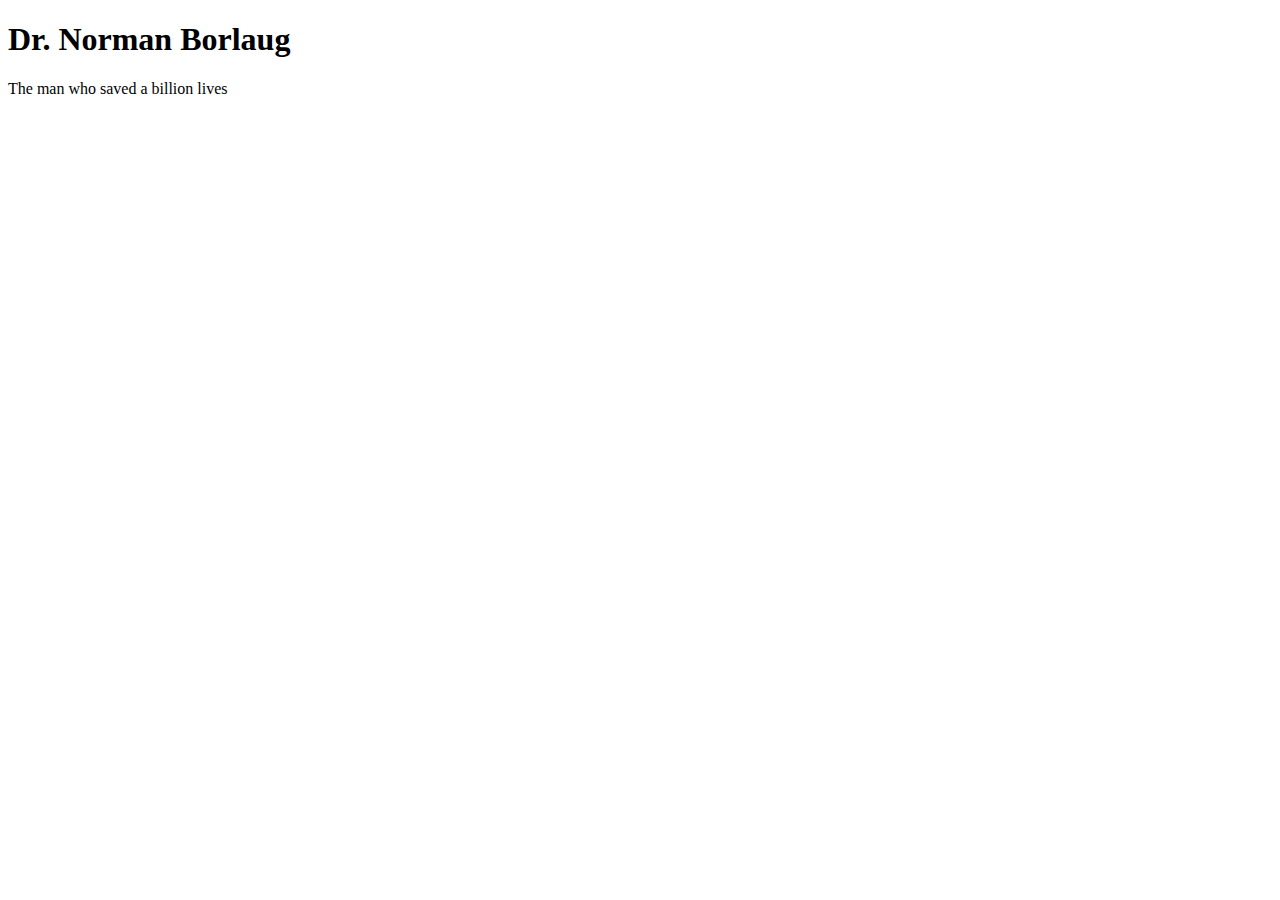
==== tributo.html @ 9b4b14d7 "feature(title): creación del titulo principal y párrafo." ====
<!DOCTYPE html>
<html lang="en">
<head>
    <meta charset="UTF-8">
    <meta http-equiv="X-UA-Compatible" content="IE=edge">
    <meta name="viewport" content="width=device-width, initial-scale=1.0">
    <title>Página Tributo</title>
</head>
<body>
    <main class="wrapper" id="main">
        <h1 id="title">Dr. Norman Borlaug</h1>
        <p>The man who saved a billion lives</p>
    </main>
</body>
</html>
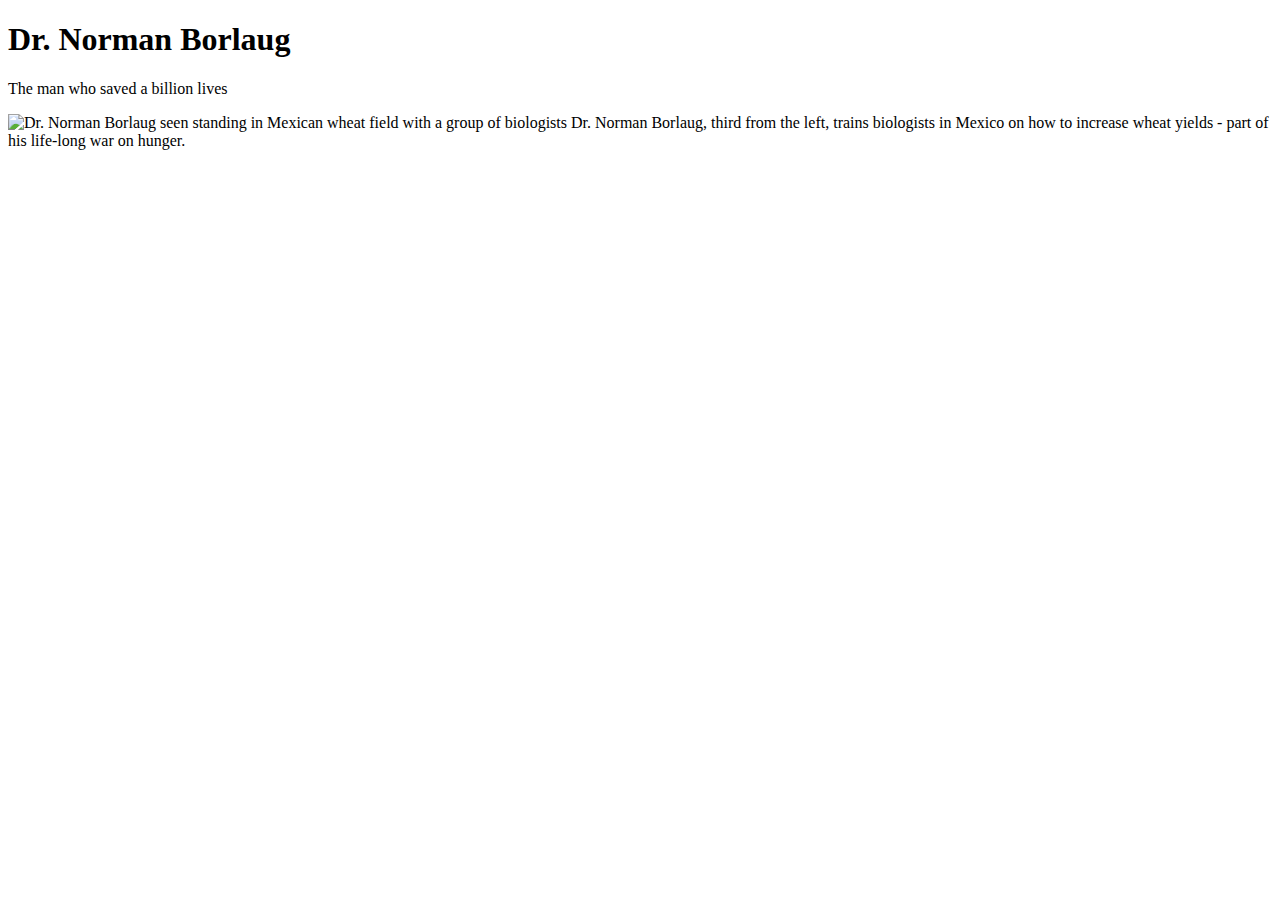
==== commit 92cc8712: "feature(img-div): creación del ontenedor img-div, así como la imageny su caption." ====
--- a/tributo.html
+++ b/tributo.html
@@ -10,6 +10,13 @@
     <main class="wrapper" id="main">
         <h1 id="title">Dr. Norman Borlaug</h1>
         <p>The man who saved a billion lives</p>
+        <div class="img-div">
+            <img id="image" src="https://c2.staticflickr.com/4/3689/10613180113_fdf7bcd316_b.jpg" alt="Dr. Norman Borlaug seen standing in Mexican wheat field with a group of biologists">
+            <caption id="img-caption">
+                Dr. Norman Borlaug, third from the left, trains biologists in Mexico on
+                how to increase wheat yields - part of his life-long war on hunger.
+            </caption>
+        </div>
     </main>
 </body>
 </html>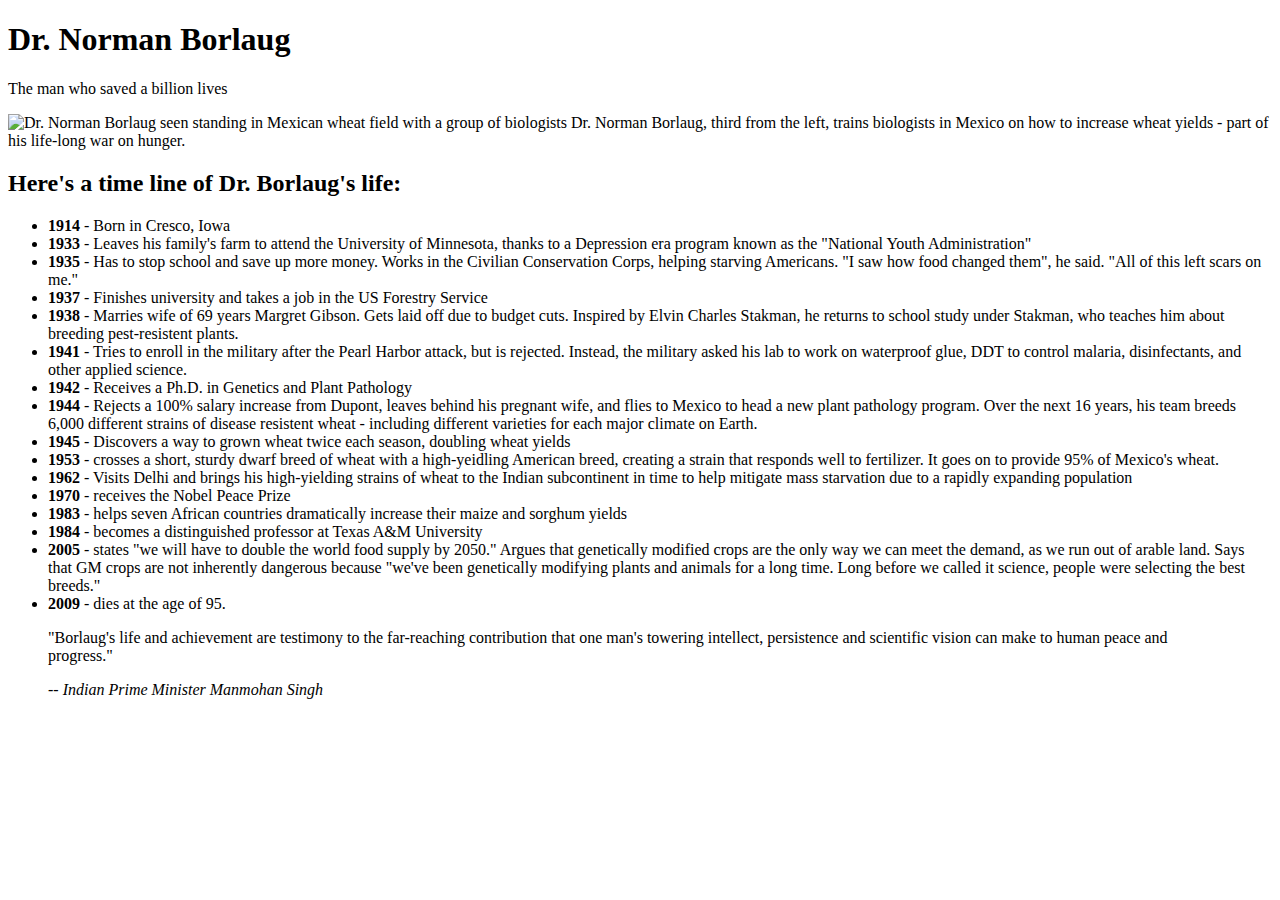
==== commit 1479c9c8: "feature(section): sección de la línea del tiempo y cita de una frase." ====
--- a/tributo.html
+++ b/tributo.html
@@ -17,6 +17,110 @@
                 how to increase wheat yields - part of his life-long war on hunger.
             </caption>
         </div>
+        <section id="tribute-info";>
+            <h2>Here's a time line of Dr. Borlaug's life:</h2>
+            <ul>
+                <li>
+                    <strong>1914</strong>
+                    - Born in Cresco, Iowa
+                </li>
+                <li>
+                    <strong>1933</strong>
+                    - Leaves his family's farm to attend the
+                    University of Minnesota, thanks to a Depression era program known as the
+                    "National Youth Administration"            
+                </li>
+                <li>
+                    <strong>1935</strong>
+                    - Has to stop school and save up more money. Works
+                    in the Civilian Conservation Corps, helping starving Americans. "I saw
+                    how food changed them", he said. "All of this left scars on me."            
+                </li>
+                <li>
+                    <strong>1937</strong>
+                    - Finishes university and takes a job in the US
+                    Forestry Service            
+                </li>
+                <li>
+                    <strong>1938</strong>
+                    - Marries wife of 69 years Margret Gibson. Gets
+                    laid off due to budget cuts. Inspired by Elvin Charles Stakman, he
+                    returns to school study under Stakman, who teaches him about breeding
+                    pest-resistent plants.            
+                </li>
+                <li>
+                    <strong>1941</strong>
+                    - Tries to enroll in the military after the Pearl
+                    Harbor attack, but is rejected. Instead, the military asked his lab to
+                    work on waterproof glue, DDT to control malaria, disinfectants, and
+                    other applied science.            
+                </li>
+                <li>
+                    <strong>1942</strong>
+                    - Receives a Ph.D. in Genetics and Plant Pathology
+                </li>
+                <li>
+                    <strong>1944</strong>
+                    - Rejects a 100% salary increase from Dupont,
+                    leaves behind his pregnant wife, and flies to Mexico to head a new plant
+                    pathology program. Over the next 16 years, his team breeds 6,000
+                    different strains of disease resistent wheat - including different
+                    varieties for each major climate on Earth.            
+                </li>
+                <li>
+                    <strong>1945</strong>
+                    - Discovers a way to grown wheat twice each
+                    season, doubling wheat yields            
+                </li>
+                <li>
+                    <strong>1953</strong>
+                    - crosses a short, sturdy dwarf breed of wheat
+                    with a high-yeidling American breed, creating a strain that responds
+                    well to fertilizer. It goes on to provide 95% of Mexico's wheat.            
+                </li>
+                <li>
+                    <strong>1962</strong>
+                    - Visits Delhi and brings his high-yielding
+                    strains of wheat to the Indian subcontinent in time to help mitigate
+                    mass starvation due to a rapidly expanding population            
+                </li>
+                <li>
+                    <strong>1970</strong>
+                    - receives the Nobel Peace Prize
+                </li>
+                <li>
+                    <strong>1983</strong>
+                    - helps seven African countries dramatically
+                    increase their maize and sorghum yields            
+                </li>
+                <li>
+                    <strong>1984</strong>
+                    - becomes a distinguished professor at Texas A&M
+                    University            
+                </li>
+                <li>
+                    <strong>2005</strong>
+                    - states "we will have to double the world food
+                    supply by 2050." Argues that genetically modified crops are the only way
+                    we can meet the demand, as we run out of arable land. Says that GM crops
+                    are not inherently dangerous because "we've been genetically modifying
+                    plants and animals for a long time. Long before we called it science,
+                    people were selecting the best breeds."            
+                </li>
+                <li>
+                    <strong>2009</strong>
+                    - dies at the age of 95.
+                </li>
+            </ul>
+            <blockquote cite="http://news.rediff.com/report/2009/sep/14/pm-pays-tribute-to-father-of-green-revolution-borlaug.htm">
+                <p>    
+                    "Borlaug's life and achievement are testimony to the far-reaching
+                    contribution that one man's towering intellect, persistence and
+                    scientific vision can make to human peace and progress." 
+                </p>
+                <cite>-- Indian Prime Minister Manmohan Singh</cite>
+            </blockquote>
+        </section>
     </main>
 </body>
 </html>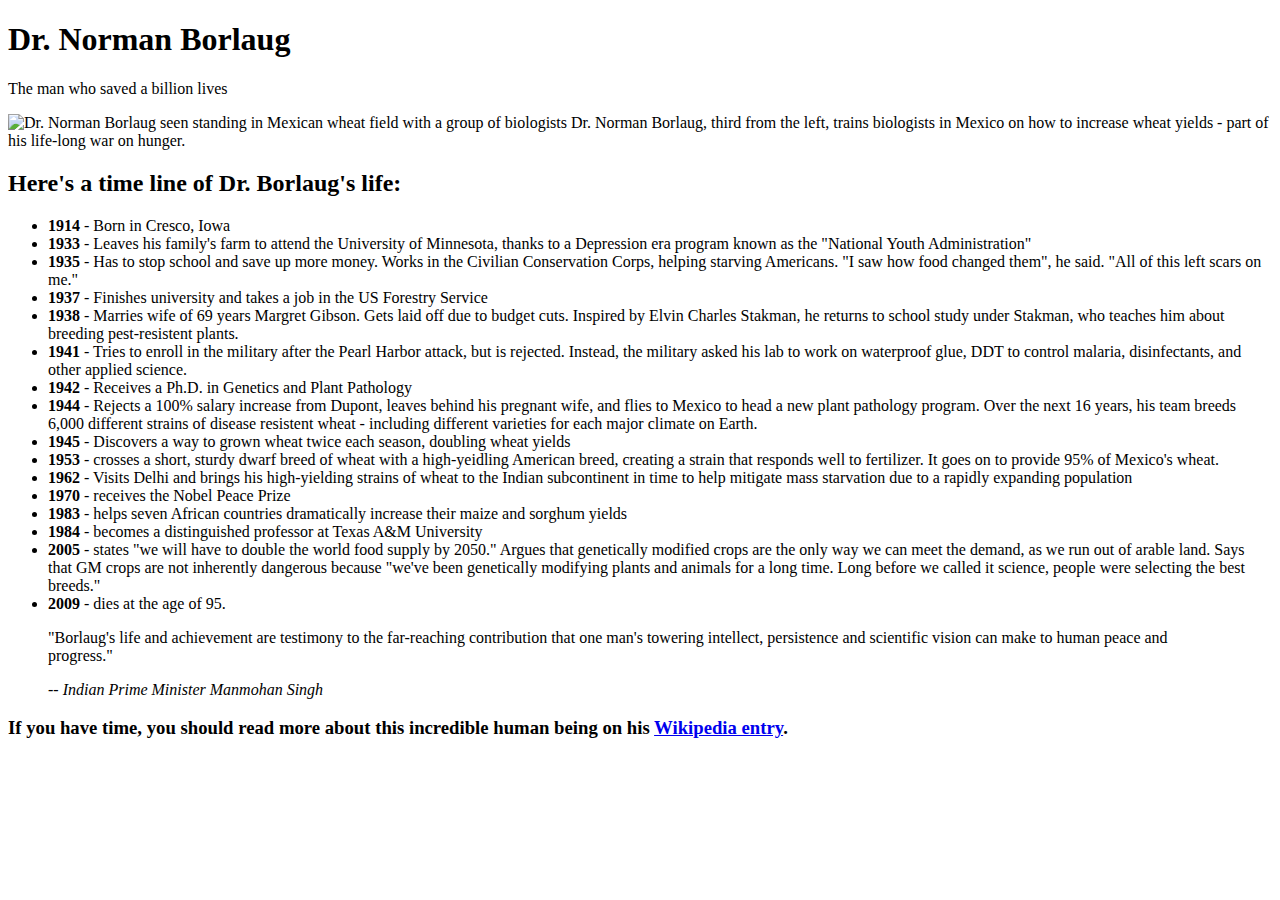
==== commit bbfbdee6: "feature(title 3): titulo 3 añadiendo link de la referencia." ====
--- a/tributo.html
+++ b/tributo.html
@@ -120,6 +120,10 @@
                 </p>
                 <cite>-- Indian Prime Minister Manmohan Singh</cite>
             </blockquote>
+            <h3>
+                If you have time, you should read more about this incredible human being
+                on his <a id="tribute-link" href="https://en.wikipedia.org/wiki/Norman_Borlaug" target="_blank">Wikipedia entry</a>.
+                </h3>
         </section>
     </main>
 </body>
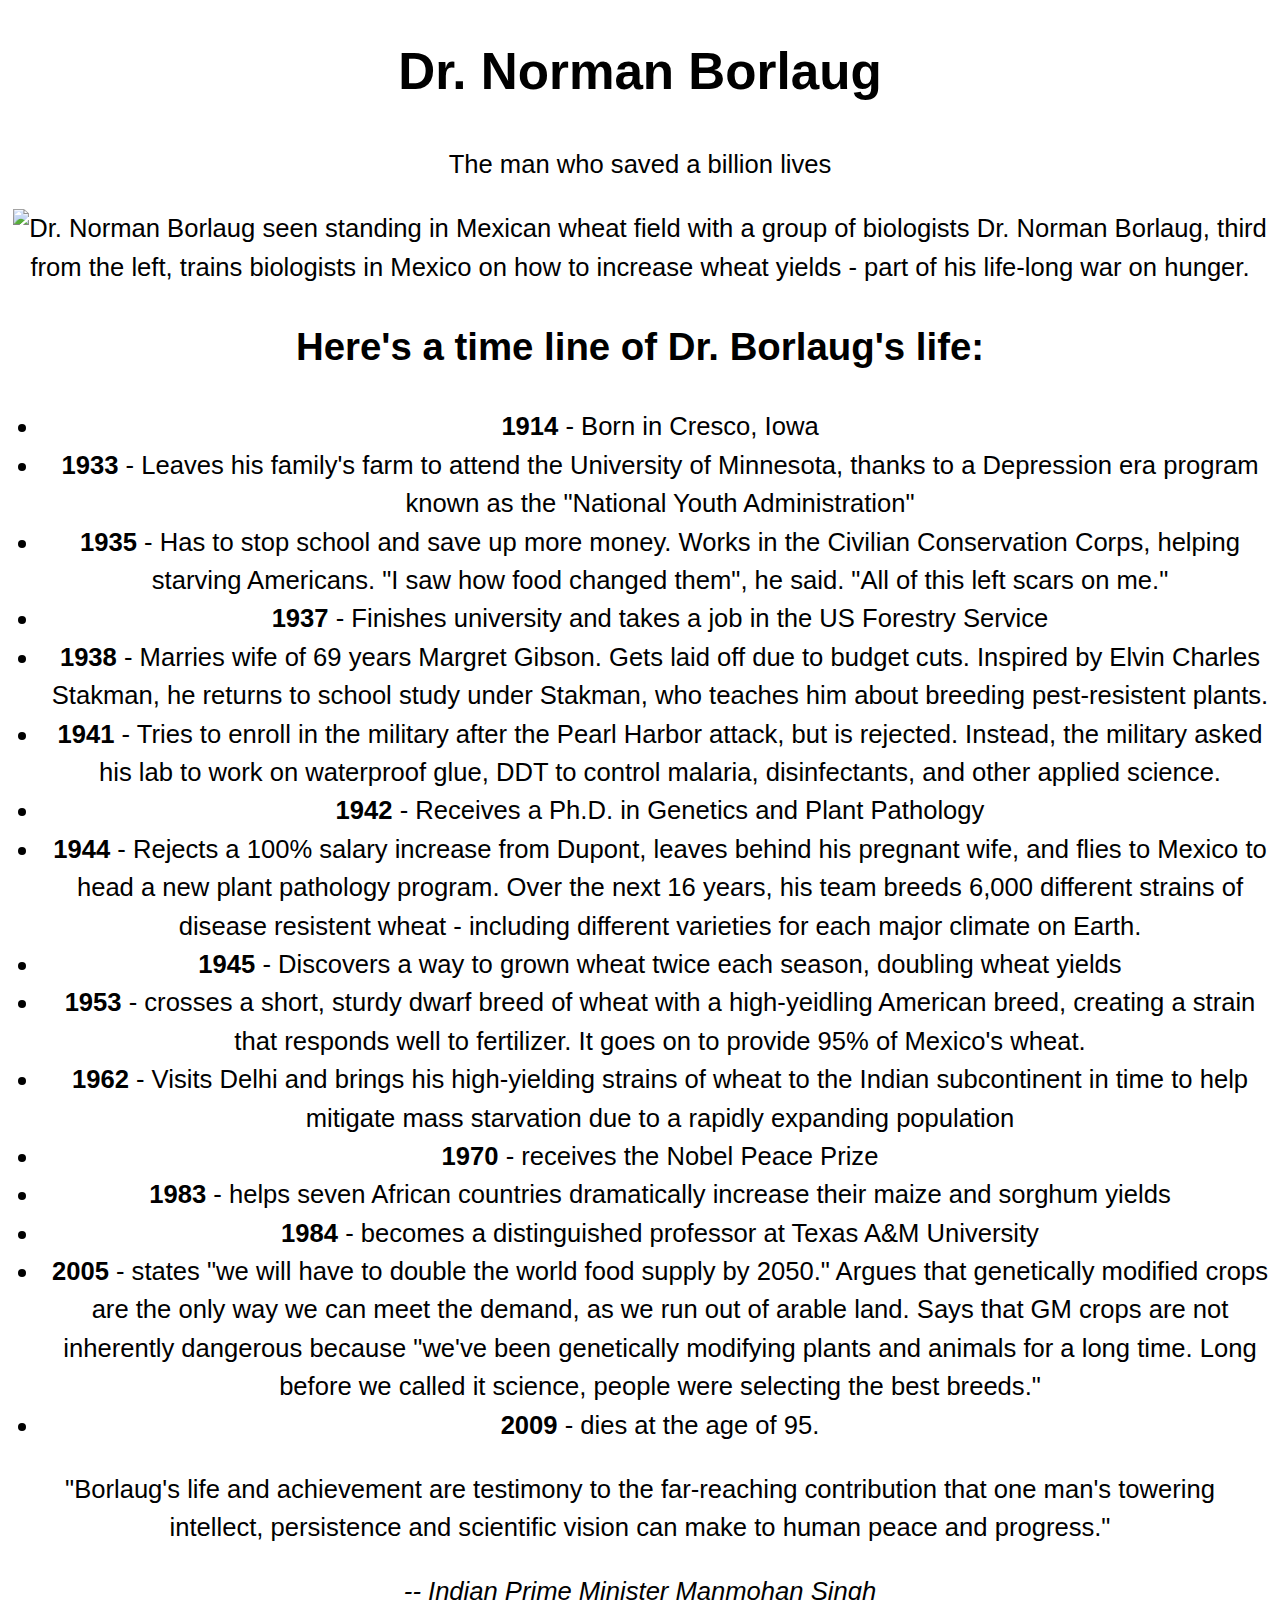
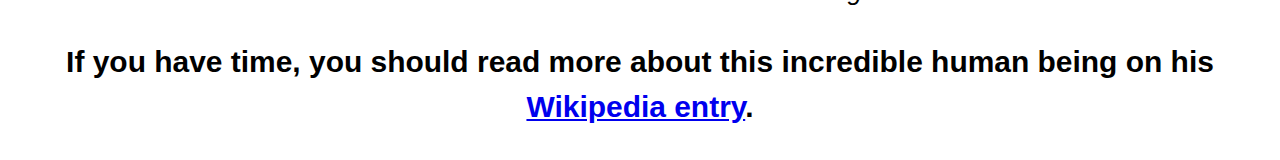
==== commit 30d0a924: "feature(link): realizar la llamada al css." ====
--- a/tributo.html
+++ b/tributo.html
@@ -4,9 +4,10 @@
     <meta charset="UTF-8">
     <meta http-equiv="X-UA-Compatible" content="IE=edge">
     <meta name="viewport" content="width=device-width, initial-scale=1.0">
+    <link rel="stylesheet" href="css/tributo.css">
     <title>Página Tributo</title>
 </head>
-<body>
+<body translate="no">
     <main class="wrapper" id="main">
         <h1 id="title">Dr. Norman Borlaug</h1>
         <p>The man who saved a billion lives</p>
--- a/css/tributo.css
+++ b/css/tributo.css
@@ -0,0 +1,7 @@
+body{
+    font-family: -apple-system, BlinkMacSystemFont, 'Segoe UI', 'Roboto', 'Helvetica Neue', Arial, sans-serif;
+    font-size: 1.6rem;
+    line-height: 1.5;
+    text-align: center;
+    margin: 0;
+}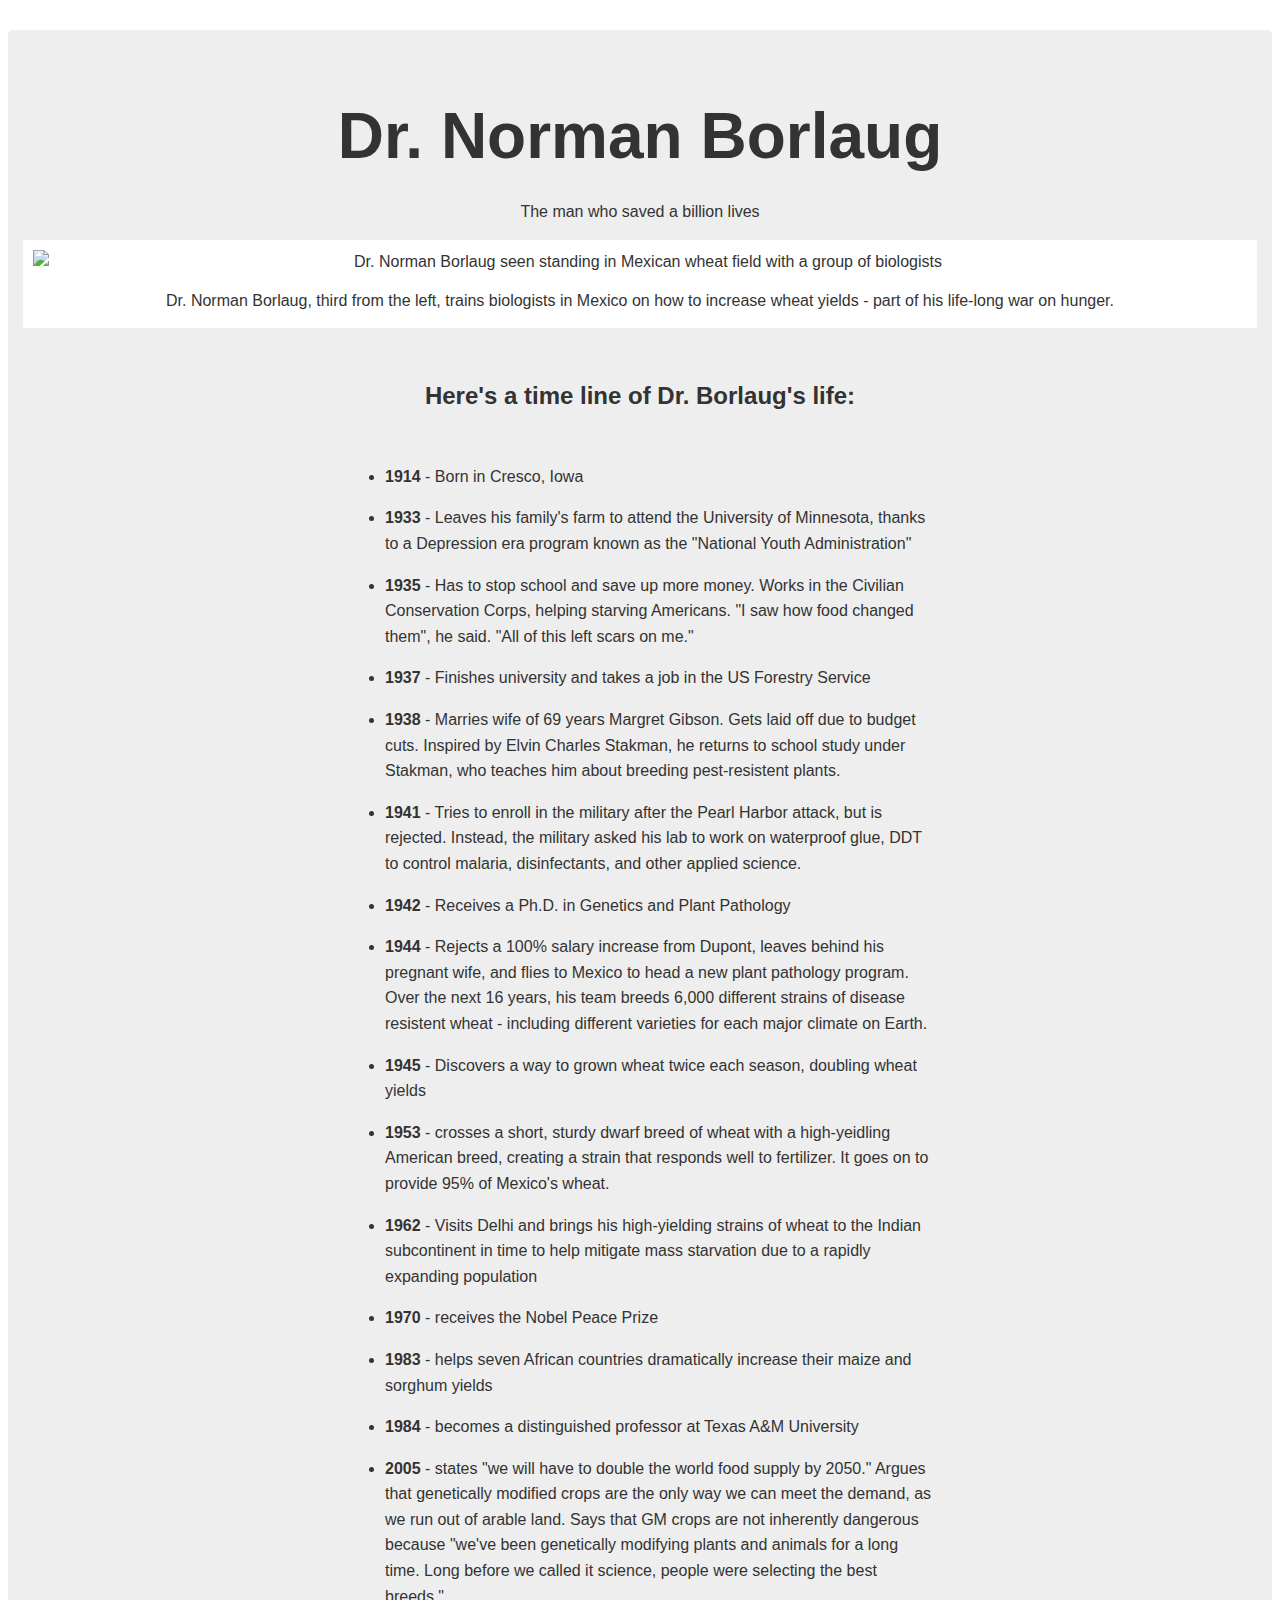
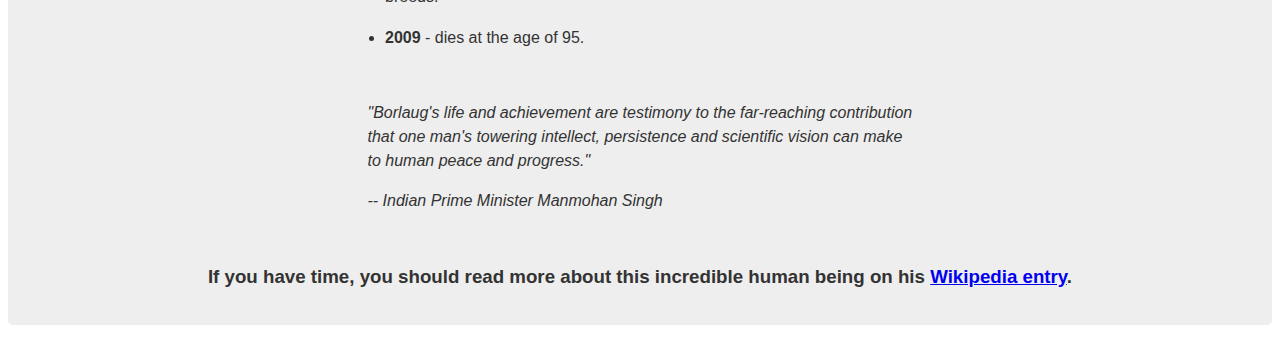
==== commit c738a546: "feature(link): incorporar script." ====
--- a/tributo.html
+++ b/tributo.html
@@ -11,12 +11,12 @@
     <main class="wrapper" id="main">
         <h1 id="title">Dr. Norman Borlaug</h1>
         <p>The man who saved a billion lives</p>
-        <div class="img-div">
+        <div id="img-div">
             <img id="image" src="https://c2.staticflickr.com/4/3689/10613180113_fdf7bcd316_b.jpg" alt="Dr. Norman Borlaug seen standing in Mexican wheat field with a group of biologists">
-            <caption id="img-caption">
+            <div id="img-caption">
                 Dr. Norman Borlaug, third from the left, trains biologists in Mexico on
                 how to increase wheat yields - part of his life-long war on hunger.
-            </caption>
+            </div>
         </div>
         <section id="tribute-info";>
             <h2>Here's a time line of Dr. Borlaug's life:</h2>
@@ -127,5 +127,6 @@
                 </h3>
         </section>
     </main>
+    <script src="https://cdn.freecodecamp.org/testable-projects-fcc/v1/bundle.js"></script>
 </body>
 </html>--- a/css/tributo.css
+++ b/css/tributo.css
@@ -1,7 +1,59 @@
 body{
     font-family: -apple-system, BlinkMacSystemFont, 'Segoe UI', 'Roboto', 'Helvetica Neue', Arial, sans-serif;
-    font-size: 1.6rem;
     line-height: 1.5;
     text-align: center;
+    color: #333;
     margin: 0;
-}+}
+
+#main{
+    margin: 30px 8px;
+    padding: 15px;
+    border-radius: 5px;
+    background: #eee;
+}
+
+#img-div {
+    background: white;
+    padding: 10px;
+    margin: 0;
+}
+
+img{
+    max-width: 100%;
+    display: block;
+    height: auto;
+    margin: 0 auto;
+}
+
+#img-caption{
+    margin: 15px 0 5px 0;
+}
+
+ul{
+    max-width: 550px;
+    margin: 0 auto 50px auto;
+    text-align: left;
+    line-height: 1.6;
+}
+
+li {
+    margin: 16px 0;
+}
+
+blockquote {
+    font-style: italic;
+    max-width: 545px;
+    margin: 0 auto 50px auto;
+    text-align: left;
+}
+
+h1{
+    font-size: 4rem;
+    margin-bottom: 0;
+}
+
+h2{
+    margin: 50px 0;
+    text-align: center;
+}
